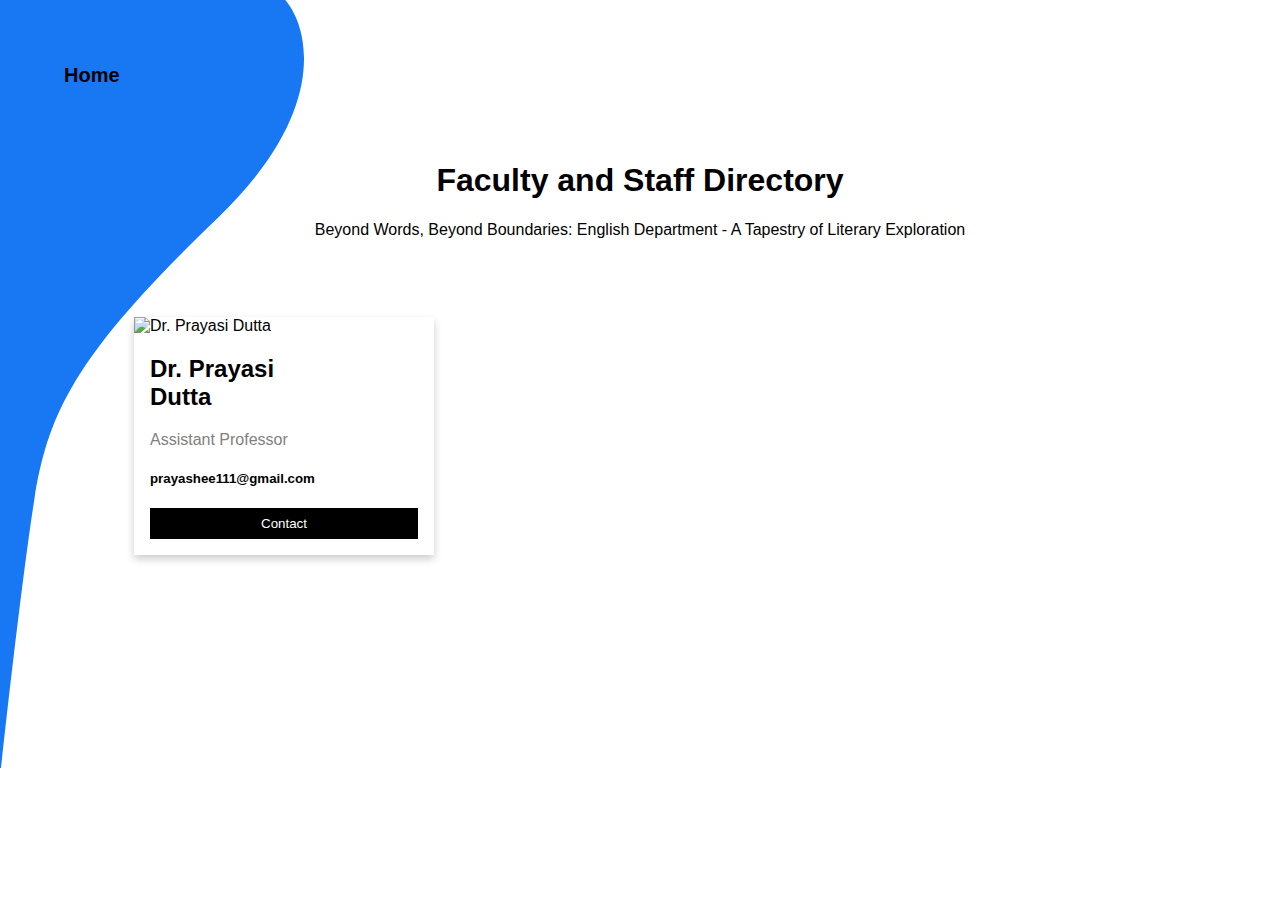
==== about.html @ 811d3184 "Add files via upload" ====
<!DOCTYPE html>
<html>
<head>
<meta name="viewport" content="width=device-width, initial-scale=1">
<style>
body {
  font-family: Arial, Helvetica, sans-serif;
  margin: 0;
}

html {
  box-sizing: border-box;
}

*, *:before, *:after {
  box-sizing: inherit;
}

.column {
  float: left;
  width: 33.3%;
  margin-bottom: 16px;
  padding: 0 8px;
  
}

.card {
  box-shadow: 0 4px 8px 0 rgba(0, 0, 0, 0.2);
  margin: 8px;
}

.about-section {
  padding: 50px;
  text-align: center;
  background-color: chartreuse; 
  color: black;
}

.container {
  padding: 0 16px;
}

.container::after, .row::after {
  content: "";
  clear: both;
  display: table;
}

.title {
  color: grey;
}

.button {
  border: none;
  outline: 0;
  display: inline-block;
  padding: 8px;
  color: white;
  background-color: #000;
  text-align: center;
  cursor: pointer;
  width: 100%;
}

.button:hover {
  background-color: #555;
}

.card{
    width: 300px;
    margin: 26px;
}

.card img{
    height: 370px;
}

.home {
    padding-top: 5%;
}

.home a{
    text-decoration: none;
    padding: 5%;
    color: black;
    text-shadow: #555;
    font-size: 20px;
}


h1{
  text-align: center;
  
}


.detail{
  text-align: center;

}

.row{
  margin-left: 100px;
}





.bg-left {
  position: absolute;
  top: 0;
  left: 0;
  z-index: -2;
  height: 100vh;
}


@media screen and (max-width: 650px) {
  .column {
    width: 100%;
    display: block;
  }

  h1{
    font-size: 27px;
  }

  .detail{
  text-align: center;
  font-size: 10px;
  margin: 15px;
}

.row{
  margin-left: 0px;
}


}



</style>
</head>
<body>
  <div class="bg-left">
    <img src="images/bg-left.svg" alt="" />
  </div>


  
    <div class="home"><a href="index.html"><b>Home</b></a></div>

        <br><br><br>
        <h1>Faculty and Staff Directory</h1>
        <p class="detail">Beyond Words, Beyond Boundaries: English Department - A Tapestry of Literary Exploration</p>
        <br>
    
<br>
<div class="row">
 <div class="column">
    <div class="card">
      <img src="https://files.panducollege.org/EMPLOYEE_DP/WhatsApp%20Image%202023-11-23%20at%201_7JyTtYgMBX.jpeg" alt="Dr. Prayasi Dutta
      " style="width:100%">
      <div class="container">
        <h2>Dr. Prayasi<br>Dutta 
        </h2>
        <p class="title">Assistant Professor</p>
        <p><h5>prayashee111@gmail.com</h5></p>
        <p><a href="tel:9706848288"><button class="button">Contact</button></a></p>
      </div>
    </div>
  </div>


</body>
</html>
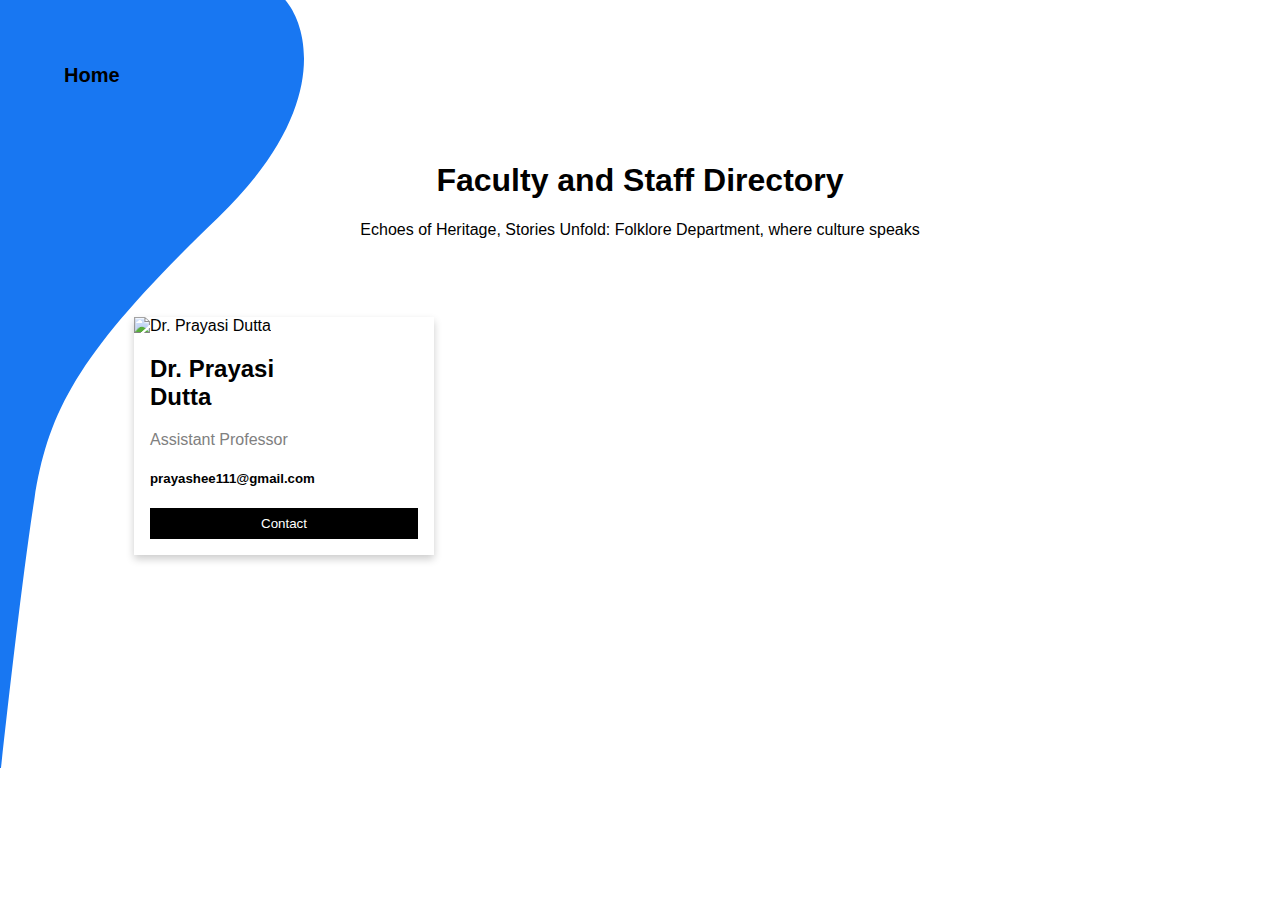
==== commit 7cee8884: "Update about.html" ====
--- a/about.html
+++ b/about.html
@@ -154,7 +154,7 @@
 
         <br><br><br>
         <h1>Faculty and Staff Directory</h1>
-        <p class="detail">Beyond Words, Beyond Boundaries: English Department - A Tapestry of Literary Exploration</p>
+        <p class="detail">Echoes of Heritage, Stories Unfold: Folklore Department, where culture speaks</p>
         <br>
     
 <br>
@@ -175,4 +175,4 @@
 
 
 </body>
-</html>+</html>
